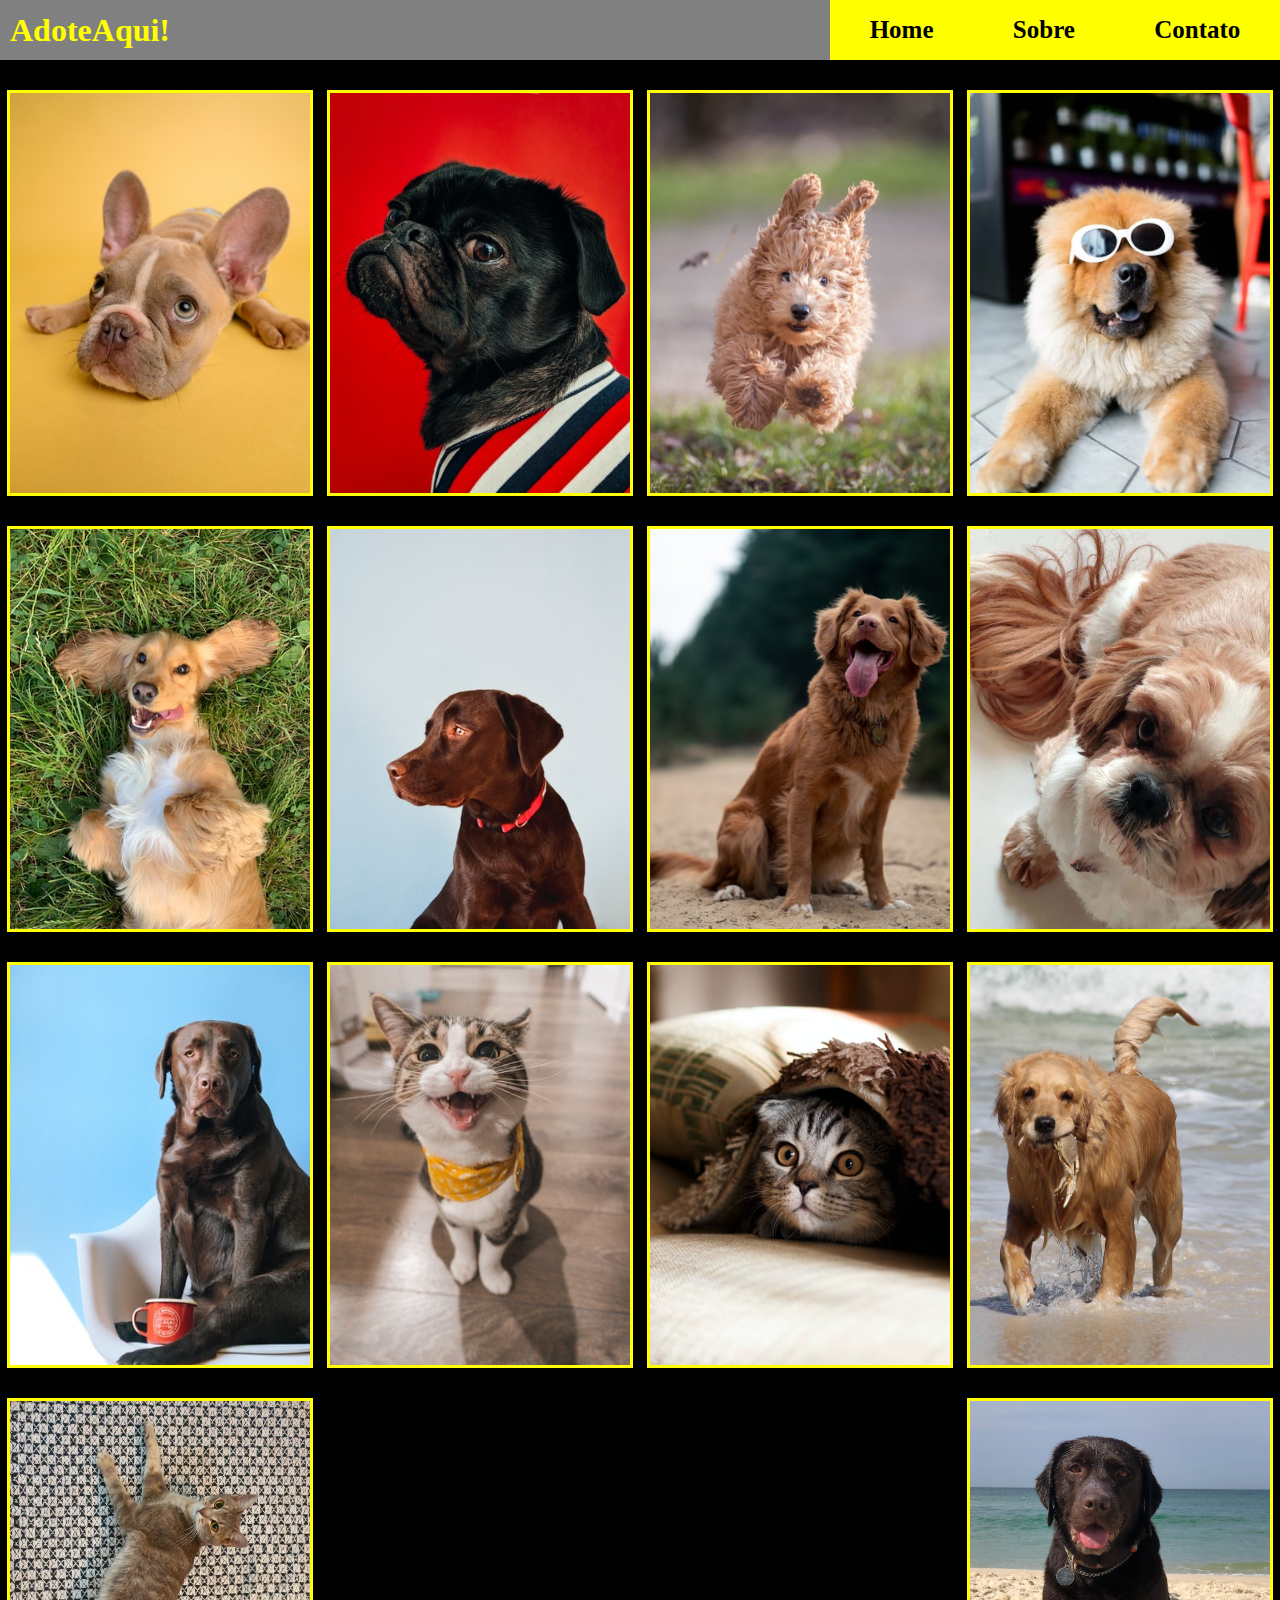
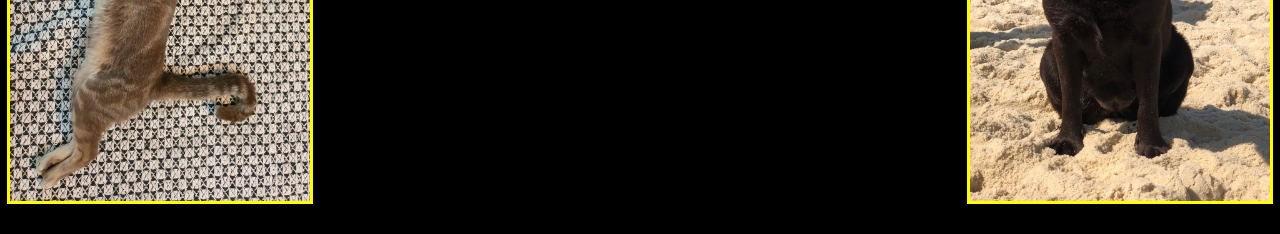
==== index.html @ b093fbdc "Rename Adote-Aqui.html to index.html" ====
<!DOCTYPE html>
<html lang="pt-br">
    <head>
        <meta charset="UTF-8">
        <link rel="stylesheet" href="style.css">
    </head>
    <body>
        <header>
            <h1 class="logo">AdoteAqui!</h1>
            <div class="menu">
                <p class="primeiro">Home</p>
                <p class="segundo">Sobre</p>
                <p class="terceiro">Contato</p>
            </div>
        </header>
        <div class="imagens">
            <div class="coluna">
                <img src="imagens/Cachorro1.jpg">
                <img src="imagens/Cachorro2.jpg">
                <img src="imagens/Cachorro3.jpg">
                <img src="imagens/Gato1.jpeg">
            </div>
            <div class="coluna">
                <img src="imagens/Cachorro4.jpg">
                <img src="imagens/Cachorro5.jpg">
                <img src="imagens/Gato2.jpg">
            </div>
            <div class="coluna">
                <img src="imagens/Cachorro6.jpg">
                <img src="imagens/Cachorro7.jpg">
                <img src="imagens/Gato3.jpg">
            </div>
            <div class="coluna">
                <img src="imagens/Cachorro8.jpg">
                <img src="imagens/Cachorro9.jpeg">
                <img src="imagens/Cachorro10.jpeg">
                <img src="imagens/Cachorro11.jpeg">
            </div>
        </div>
    </body>
</html>
---- style.css ----
* {
    margin: 0;
    padding: 0;
}

html, body {
    width: 100%;
    height: 100%;
}

body {
    background-color: black;
}

header {
    background-color: gray;
    width: 100%;
    height: 60px;
    display: flex;
    justify-content: space-between;
    align-items: center;  
}

h1 {
    color: yellow;
    margin-left: 10px;
}

.menu {
    background-color: yellow;
    width: 450px;
    height: 60px;
    display: flex;
    justify-content: space-around;
    align-items: center;
    font-weight: bold;
    font-size: 25px;
}

.imagens {
    display: flex;
    justify-content: space-around;
    margin-top: 30px;
}

.imagens img {
    display: flex;
    width: 300px;
    height: 400px;
    object-fit: cover;
    margin-bottom: 30px;
    border: solid yellow;
}

.logo:hover {
    font-size: 35px;
}

.primeiro:hover, .segundo:hover, .terceiro:hover {
    color: white;
}

@media (max-width: 700px) {
    .logo {
        display: none;
    }
    .menu {
        height: 120%;
        width: 100%;
    }
    .coluna {
        margin-left: 90px;
    }
    .imagens {
        flex-direction: column;
    }
}
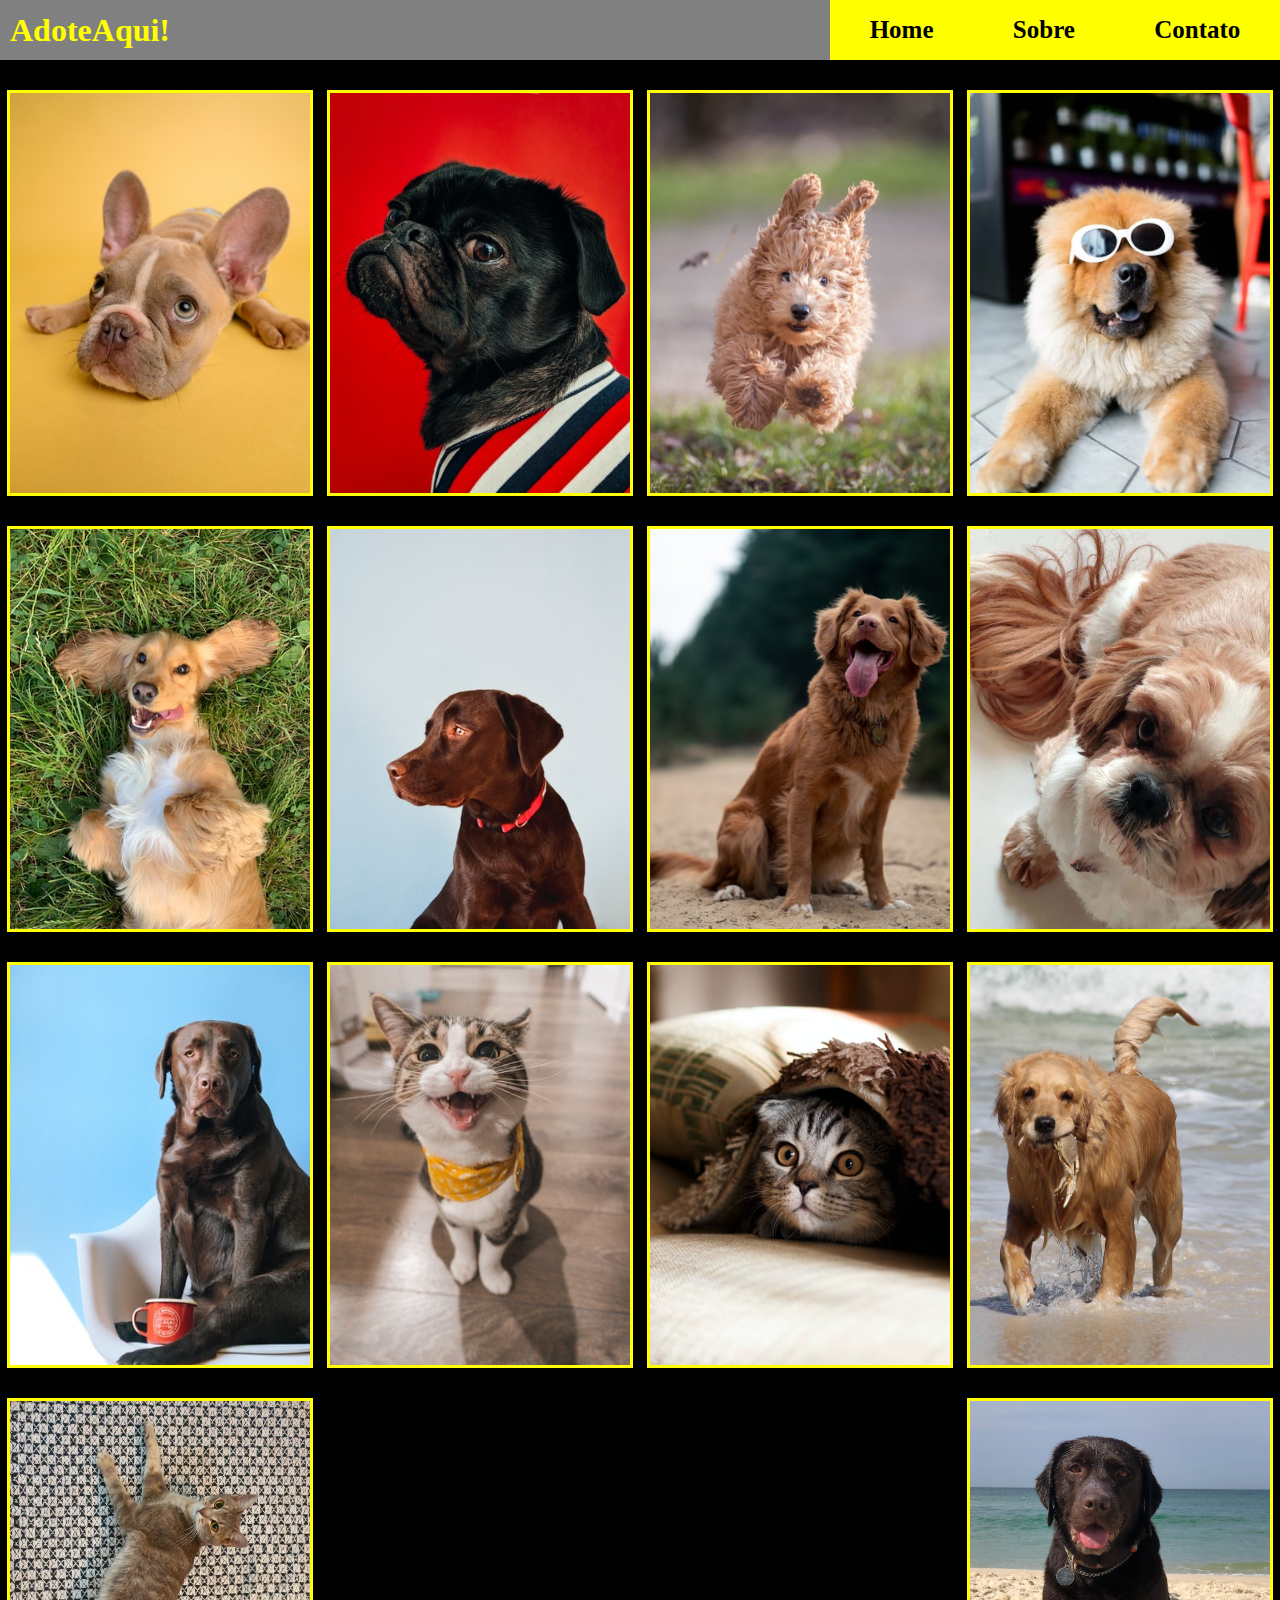
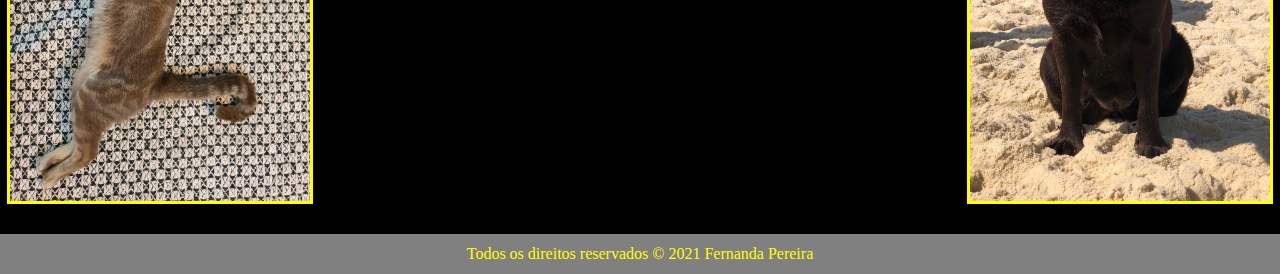
==== commit bd36df30: "Update index.html" ====
--- a/index.html
+++ b/index.html
@@ -3,6 +3,7 @@
     <head>
         <meta charset="UTF-8">
         <link rel="stylesheet" href="style.css">
+        <meta name="viewport" content="width=device-width, initial-scale=1.0">
     </head>
     <body>
         <header>
@@ -37,5 +38,8 @@
                 <img src="imagens/Cachorro11.jpeg">
             </div>
         </div>
+        <footer>
+            <p>Todos os direitos reservados © 2021 Fernanda Pereira</p>
+        </footer>
     </body>
 </html>
--- a/style.css
+++ b/style.css
@@ -52,6 +52,16 @@
     border: solid yellow;
 }
 
+footer {
+    background-color: gray;
+    width: 100%;
+    height: 40px;
+    color: yellow;
+    display: flex;
+    justify-content: center;
+    align-items: center;
+}
+
 .logo:hover {
     font-size: 35px;
 }
@@ -60,12 +70,12 @@
     color: white;
 }
 
-@media (max-width: 700px) {
+@media screen and (max-width: 700px) {
     .logo {
         display: none;
     }
     .menu {
-        height: 120%;
+        height: 100px;
         width: 100%;
     }
     .coluna {
@@ -74,4 +84,4 @@
     .imagens {
         flex-direction: column;
     }
-}+}
